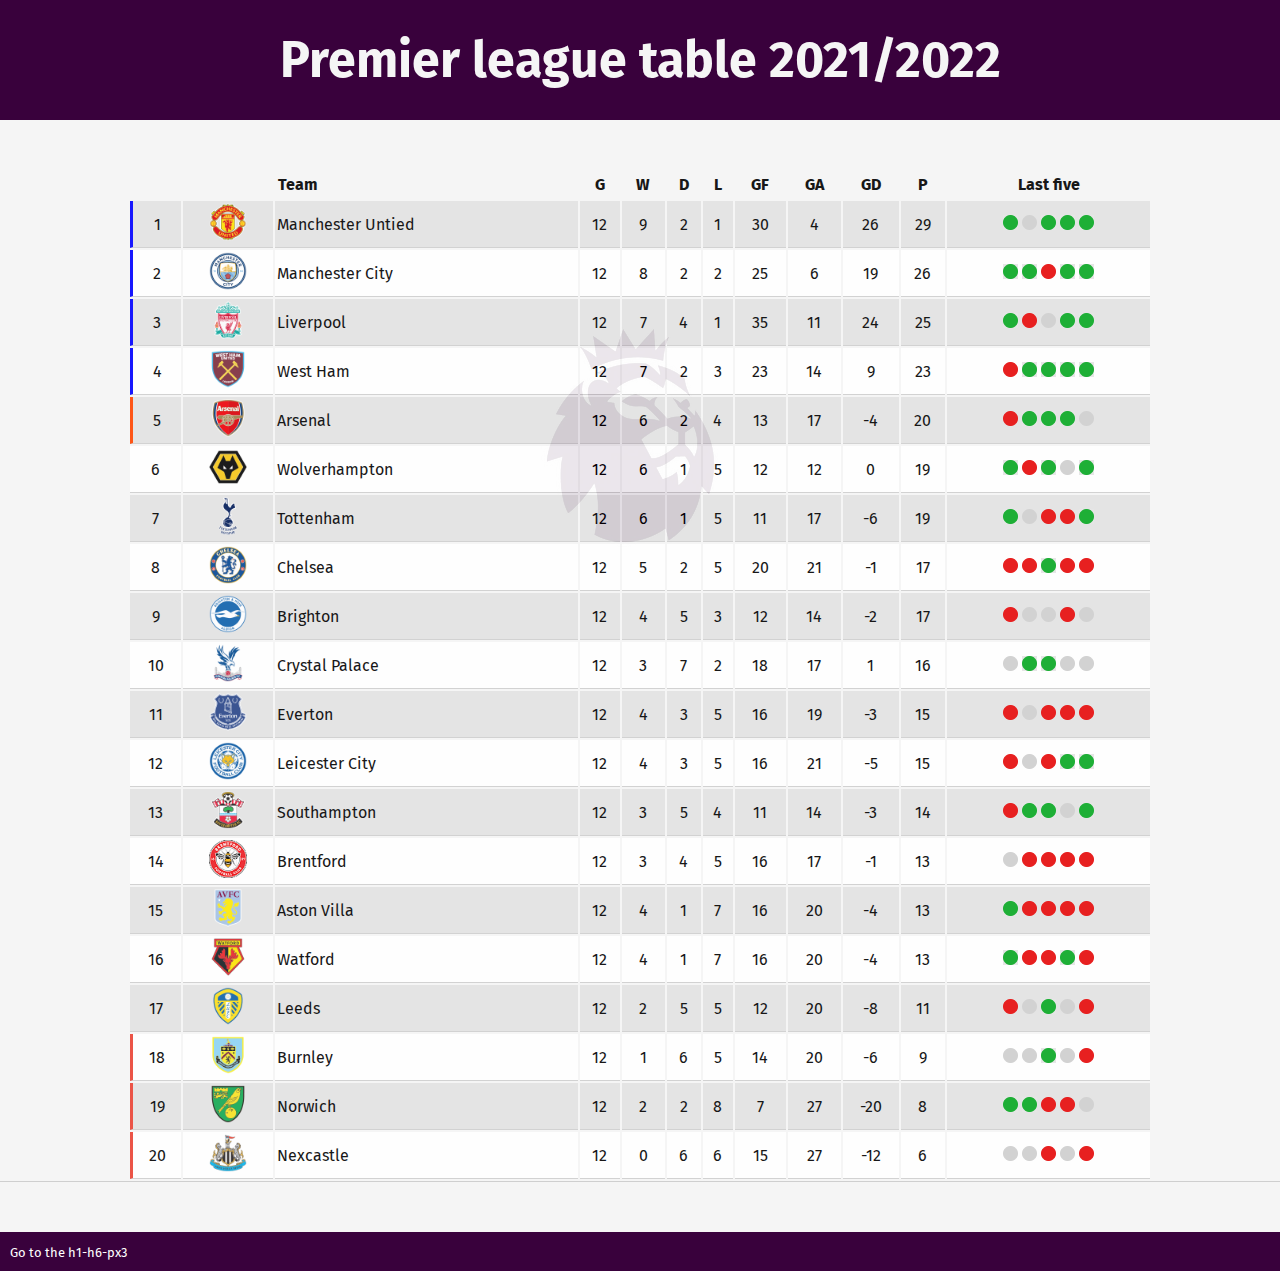
==== index.html @ 0dec02fd "Add files via upload" ====
<!DOCTYPE html>
<html lang="en">
    <head>
        <meta charset="UTF-8">
        <meta http-equiv="X-UA-Compatible" content="IE=edge">
        <meta name="viewport" content="width=device-width, initial-scale=1.0">
        <title>Borders, tables and styles</title>
        <link rel="stylesheet" href="css/style.css">
    </head>
    <!-- Create a webpage in the following format:
    
    1.Display a table with 5 column headings  (ex: th)
    
    Add the table data for 10 rows (ex: td)
    
    2.Give stylings:
    border thickness, border style, border color,
    border radius. Allign the text into center.
    
    Try the below css property:
    tr:nth-child(even/odd) {
      background-color: ********
    }
    
    3. Display h1-h6 headings, 3 paragraphs, give different background color, border styles to each heading and paragraph. -->
<body>
    <header>
        <h1>Premier league table 2021/2022</h1>
    </header>
    <main>
        <div class="table">
            <table>
                <colgroup>
                    <col span="3" style="background-color:red">
                    <col style="background-color:yellow">
                </colgroup>            
                <tr id="toprow">
                    <th></th>
                    <th></th>
                    <th class="team">Team</th>
                    <th>G</th>
                    <th>W</th>
                    <th>D</th>
                    <th>L</th>
                    <th>GF</th>
                    <th>GA</th>
                    <th>GD</th>
                    <th>P</th>
                    <th>Last five</th>
                </tr>
                <tr>
               <tr>
                    <td class="cl">1</td>
                    <td class="logo"><img src="img/logos/mau.png" alt="manchester united logo"></td>
                    <td class="team">Manchester Untied</td>
                    <td>12</td>
                    <td>9</td>
                    <td>2</td>
                    <td>1</td>
                    <td>30</td>
                    <td>4</td>
                    <td>26</td>
                    <td>29</td>
                    <td>
                        <img src="img/win.png" alt="green circle indicating a win"> 
                        <img src="img/draw.png" alt="a gray circle indicating a draw"> 
                        <img src="img/win.png" alt="green circle indicating a win"> 
                        <img src="img/win.png" alt="green circle indicating a win"> 
                        <img src="img/win.png" alt="green circle indicating a win">
                    </td>
                </tr>
                <tr>
                    <td class="cl">2</td>
                    <td class="logo"><img src="img/logos/mac.png" alt="manchester city logo"></td>
                    <td class="team">Manchester City</td>
                    <td>12</td>
                    <td>8</td>
                    <td>2</td>
                    <td>2</td>
                    <td>25</td>
                    <td>6</td>
                    <td>19</td>
                    <td>26</td>
                    <td>
                        <img src="img/win.png" alt="green circle indicating a win">
                        <img src="img/win.png" alt="green circle indicating a win">
                        <img src="img/loss.png" alt="red circle indicating a loss">
                        <img src="img/win.png" alt="green circle indicating a win">
                        <img src="img/win.png" alt="green circle indicating a win">
                    </td>
                </tr>
                <tr>
                    <td class="cl">3</td>
                    <td class="logo"><img src="img/logos/liv.png" alt="liverpool logo"></td>
                    <td class="team">Liverpool</td>
                    <td>12</td>
                    <td>7</td>
                    <td>4</td>
                    <td>1</td>
                    <td>35</td>
                    <td>11</td>
                    <td>24</td>
                    <td>25</td>
                    <td>
                        <img src="img/win.png" alt="green circle indicating a win">
                        <img src="img/loss.png" alt="red circle indicating a loss">
                        <img src="img/draw.png" alt="a gray circle indicating a draw">
                        <img src="img/win.png" alt="green circle indicating a win">
                        <img src="img/win.png" alt="green circle indicating a win">
                    </td>
                </tr>
                <tr>
                    <td class="cl">4</td>
                    <td class="logo"><img src="img/logos/wha.png" alt="west ham logo"></td>
                    <td class="team">West Ham</td>
                    <td>12</td>
                    <td>7</td>
                    <td>2</td>
                    <td>3</td>
                    <td>23</td>
                    <td>14</td>
                    <td>9</td>
                    <td>23</td>
                    <td>
                        <img src="img/loss.png" alt="red circle indicating a loss">
                        <img src="img/win.png" alt="green circle indicating a win">
                        <img src="img/win.png" alt="green circle indicating a win">
                        <img src="img/win.png" alt="green circle indicating a win">
                        <img src="img/win.png" alt="green circle indicating a win">
                    </td>
                </tr>
                <tr>
                    <td class="el">5</td>
                    <td class="logo"><img src="img/logos/ars.png" alt="arsenal logo"></td>
                    <td class="team">Arsenal</td>
                    <td>12</td>
                    <td>6</td>
                    <td>2</td>
                    <td>4</td>
                    <td>13</td>
                    <td>17</td>
                    <td>-4</td>
                    <td>20</td>
                    <td>
                        <img src="img/loss.png" alt="red circle indicating a loss">
                        <img src="img/win.png" alt="green circle indicating a win">
                        <img src="img/win.png" alt="green circle indicating a win">
                        <img src="img/win.png" alt="green circle indicating a win">
                        <img src="img/draw.png" alt="a gray circle indicating a draw">
                    </td>
                </tr>
                <tr>
                    <td>6</td>
                    <td class="logo"><img src="img/logos/wol.png" alt="wolverhampton logo"></td>
                    <td class="team">Wolverhampton</td>
                    <td>12</td>
                    <td>6</td>
                    <td>1</td>
                    <td>5</td>
                    <td>12</td>
                    <td>12</td>
                    <td>0</td>
                    <td>19</td>
                    <td>
                        <img src="img/win.png" alt="green circle indicating a win">
                        <img src="img/loss.png" alt="red circle indicating a loss">
                        <img src="img/win.png" alt="green circle indicating a win">
                        <img src="img/draw.png" alt="a gray circle indicating a draw">
                        <img src="img/win.png" alt="green circle indicating a win">
                    </td>
                </tr>
                <tr>
                    <td>7</td>
                    <td class="logo"><img src="img/logos/tot.png" alt="tottenham logo"></td>
                    <td class="team">Tottenham</td>
                    <td>12</td>
                    <td>6</td>
                    <td>1</td>
                    <td>5</td>
                    <td>11</td>
                    <td>17</td>
                    <td>-6</td>
                    <td>19</td>
                    <td>
                        <img src="img/win.png" alt="green circle indicating a win">
                        <img src="img/draw.png" alt="a gray circle indicating a draw">
                        <img src="img/loss.png" alt="red circle indicating a loss">
                        <img src="img/loss.png" alt="red circle indicating a loss">
                        <img src="img/win.png" alt="green circle indicating a win">
                    </td>
                </tr>
                <tr>
                    <td>8</td>
                    <td class="logo"><img src="img/logos/che.png" alt="chelsea logo"></td>
                    <td class="team">Chelsea</td>
                    <td>12</td>
                    <td>5</td>
                    <td>2</td>
                    <td>5</td>
                    <td>20</td>
                    <td>21</td>
                    <td>-1</td>
                    <td>17</td>
                    <td>
                        <img src="img/loss.png" alt="red circle indicating a loss">
                        <img src="img/loss.png" alt="red circle indicating a loss">
                        <img src="img/win.png" alt="green circle indicating a win">
                        <img src="img/loss.png" alt="red circle indicating a loss">
                        <img src="img/loss.png" alt="red circle indicating a loss">
                    </td>
                </tr>
                <tr>
                    <td>9</td>
                    <td class="logo"><img src="img/logos/bri.png" alt="brighton logo"></td>
                    <td class="team">Brighton</td>
                    <td>12</td>
                    <td>4</td>
                    <td>5</td>
                    <td>3</td>
                    <td>12</td>
                    <td>14</td>
                    <td>-2</td>
                    <td>17</td>
                    <td>
                        <img src="img/loss.png" alt="red circle indicating a loss">
                        <img src="img/draw.png" alt="a gray circle indicating a draw">
                        <img src="img/draw.png" alt="a gray circle indicating a draw">
                        <img src="img/loss.png" alt="red circle indicating a loss">
                        <img src="img/draw.png" alt="a gray circle indicating a draw">
                    </td>
                </tr>
                <tr>
                    <td>10</td>
                    <td class="logo"><img src="img/logos/cpa.png" alt="crystal palace logo"></td>
                    <td class="team">Crystal Palace</td>
                    <td>12</td>
                    <td>3</td>
                    <td>7</td>
                    <td>2</td>
                    <td>18</td>
                    <td>17</td>
                    <td>1</td>
                    <td>16</td>
                    <td>
                        <img src="img/draw.png" alt="a gray circle indicating a draw">
                        <img src="img/win.png" alt="green circle indicating a win">
                        <img src="img/win.png" alt="green circle indicating a win">
                        <img src="img/draw.png" alt="a gray circle indicating a draw">
                        <img src="img/draw.png" alt="a gray circle indicating a draw">
                    </td>
                </tr>
                <tr>
                    <td>11</td>
                    <td class="logo"><img src="img/logos/eve.png" alt="everton logo"></td>
                    <td class="team">Everton</td>
                    <td>12</td>
                    <td>4</td>
                    <td>3</td>
                    <td>5</td>
                    <td>16</td>
                    <td>19</td>
                    <td>-3</td>
                    <td>15</td>
                    <td>
                        <img src="img/loss.png" alt="red circle indicating a loss">
                        <img src="img/draw.png" alt="a gray circle indicating a draw">
                        <img src="img/loss.png" alt="red circle indicating a loss">
                        <img src="img/loss.png" alt="red circle indicating a loss">
                        <img src="img/loss.png" alt="red circle indicating a loss">
                    </td>
                </tr>
                <tr>
                    <td>12</td>
                    <td class="logo"><img src="img/logos/lei.png" alt="leicester logo"></td>
                    <td class="team">Leicester City</td>
                    <td>12</td>
                    <td>4</td>
                    <td>3</td>
                    <td>5</td>
                    <td>16</td>
                    <td>21</td>
                    <td>-5</td>
                    <td>15</td>
                    <td>
                        <img src="img/loss.png" alt="red circle indicating a loss">
                        <img src="img/draw.png" alt="a gray circle indicating a draw">
                        <img src="img/loss.png" alt="red circle indicating a loss">
                        <img src="img/win.png" alt="green circle indicating a win">
                        <img src="img/win.png" alt="green circle indicating a win">
                    </td>
                </tr>
                <tr>
                    <td>13</td>
                    <td class="logo"><img src="img/logos/sou.png" alt="southampton logo"></td>
                    <td class="team">Southampton</td>
                    <td>12</td>
                    <td>3</td>
                    <td>5</td>
                    <td>4</td>
                    <td>11</td>
                    <td>14</td>
                    <td>-3</td>
                    <td>14</td>
                    <td>
                        <img src="img/loss.png" alt="red circle indicating a loss">
                        <img src="img/win.png" alt="green circle indicating a win">
                        <img src="img/win.png" alt="green circle indicating a win">
                        <img src="img/draw.png" alt="a gray circle indicating a draw">
                        <img src="img/win.png" alt="green circle indicating a win">
                    </td>
                </tr>
                <tr>
                    <td>14</td>
                    <td class="logo"><img src="img/logos/bre.png" alt="brentford logo"></td>
                    <td class="team">Brentford</td>
                    <td>12</td>
                    <td>3</td>
                    <td>4</td>
                    <td>5</td>
                    <td>16</td>
                    <td>17</td>
                    <td>-1</td>
                    <td>13</td>
                    <td>
                        <img src="img/draw.png" alt="a gray circle indicating a draw">
                        <img src="img/loss.png" alt="red circle indicating a loss">
                        <img src="img/loss.png" alt="red circle indicating a loss">
                        <img src="img/loss.png" alt="red circle indicating a loss">
                        <img src="img/loss.png" alt="red circle indicating a loss">
                    </td>
                </tr>
                <tr>
                    <td>15</td>
                    <td class="logo"><img src="img/logos/avi.png" alt="aston villa logo"></td>
                    <td class="team">Aston Villa</td>
                    <td>12</td>
                    <td>4</td>
                    <td>1</td>
                    <td>7</td>
                    <td>16</td>
                    <td>20</td>
                    <td>-4</td>
                    <td>13</td>
                    <td>
                        <img src="img/win.png" alt="green circle indicating a win">
                        <img src="img/loss.png" alt="red circle indicating a loss">
                        <img src="img/loss.png" alt="red circle indicating a loss">
                        <img src="img/loss.png" alt="red circle indicating a loss">
                        <img src="img/loss.png" alt="red circle indicating a loss">
                    </td>
                </tr>
                <tr>
                    <td>16</td>
                    <td class="logo"><img src="img/logos/wat.png" alt="watford logo"></td>
                    <td class="team">Watford</td>
                    <td>12</td>
                    <td>4</td>
                    <td>1</td>
                    <td>7</td>
                    <td>16</td>
                    <td>20</td>
                    <td>-4</td>
                    <td>13</td>
                    <td>
                        <img src="img/win.png" alt="green circle indicating a win">
                        <img src="img/loss.png" alt="red circle indicating a loss">
                        <img src="img/loss.png" alt="red circle indicating a loss">
                        <img src="img/win.png" alt="green circle indicating a win">
                        <img src="img/loss.png" alt="red circle indicating a loss">
                    </td>
                </tr>
                <tr>
                    <td>17</td>
                    <td class="logo"><img src="img/logos/lee.png" alt="leeds logo"></td>
                    <td class="team">Leeds</td>
                    <td>12</td>
                    <td>2</td>
                    <td>5</td>
                    <td>5</td>
                    <td>12</td>
                    <td>20</td>
                    <td>-8</td>
                    <td>11</td>
                    <td>
                        <img src="img/loss.png" alt="red circle indicating a loss">
                        <img src="img/draw.png" alt="a gray circle indicating a draw">
                        <img src="img/win.png" alt="green circle indicating a win">
                        <img src="img/draw.png" alt="a gray circle indicating a draw">
                        <img src="img/loss.png" alt="red circle indicating a loss">
                    </td>
                </tr>
                <tr>
                    <td class="championship">18</td>
                    <td class="logo"><img src="img/logos/bur.png" alt="burnley logo"></td>
                    <td class="team">Burnley</td>
                    <td>12</td>
                    <td>1</td>
                    <td>6</td>
                    <td>5</td>
                    <td>14</td>
                    <td>20</td>
                    <td>-6</td>
                    <td>9</td>
                    <td>
                        <img src="img/draw.png" alt="a gray circle indicating a draw">
                        <img src="img/draw.png" alt="a gray circle indicating a draw">
                        <img src="img/win.png" alt="green circle indicating a win">
                        <img src="img/draw.png" alt="a gray circle indicating a draw">
                        <img src="img/loss.png" alt="red circle indicating a loss">
                    </td>
                </tr>
                <tr>
                    <td class="championship">19</td>
                    <td class="logo"><img src="img/logos/nor.png" alt="norwich logo"></td>
                    <td class="team">Norwich</td>
                    <td>12</td>
                    <td>2</td>
                    <td>2</td>
                    <td>8</td>
                    <td>7</td>
                    <td>27</td>
                    <td>-20</td>
                    <td>8</td>
                    <td>
                        <img src="img/win.png" alt="green circle indicating a win">
                        <img src="img/win.png" alt="green circle indicating a win">
                        <img src="img/loss.png" alt="red circle indicating a loss">
                        <img src="img/loss.png" alt="red circle indicating a loss">
                        <img src="img/draw.png" alt="a gray circle indicating a draw">
                    </td>
                </tr>
                <tr>
                    <td class="championship">20</td>
                    <td class="logo"><img src="img/logos/new.png" alt="newcastle logo"></td>
                    <td class="team">Nexcastle</td>
                    <td>12</td>
                    <td>0</td>
                    <td>6</td>
                    <td>6</td>
                    <td>15</td>
                    <td>27</td>
                    <td>-12</td>
                    <td>6</td>
                    <td>
                        <img src="img/draw.png" alt="a gray circle indicating a draw">
                        <img src="img/draw.png" alt="a gray circle indicating a draw">
                        <img src="img/loss.png" alt="red circle indicating a loss">
                        <img src="img/draw.png" alt="a gray circle indicating a draw">
                        <img src="img/loss.png" alt="red circle indicating a loss">
                    </td>
                </tr>            
            </table>
        </div> <!--Closing table div-->
    </main>
    <footer>
        <ul>
            <li>
                <p><a href="h1-h6-3xp.html">Go to the h1-h6-px3</a></p>
            </li>
        </ul>
    </footer>
</body>
</html>
---- css/style.css ----
@import url('https://fonts.googleapis.com/css2?family=Fira+Sans:wght@300&display=swap');
body{
    background-color: #f5f5f5;
    margin: 0px;
    font-family: 'Fira Sans', sans-serif;
}
header {
    background-color: #39013C;
    color: white;
    width: 100%;
    margin-bottom: 50px;
}
main {
    background-image:url("../img/logos/pl.png");
    background-position: center;
    background-attachment: fixed;
    background-repeat: no-repeat;
    
}
footer {
    background-color: #39013C;
    color: white;
    width: 100%;
    margin-top: 50px;
}
footer ul {
    margin-bottom: 0px;
    padding: 10px;
}
h1 {
    font-size: 50px;
    margin-top: 0px;
    padding: 30px;
    text-align: center;
    vertical-align: center;
    color:#f5f5f5;
}
table {
    margin: auto;
    width: 80%;
    opacity: 0.9;
    background-color: #f5f5f5;
}
th {
    vertical-align: text-bottom;
    padding: 3px;
    border: none;
    background-color: #f5f5f5;
}
td {
    padding: 2px; 
}
tr:nth-child(even) {
    background-color: white;
}
tr:nth-child(odd) {
    background-color: #e3e3e3;
}
a:link {
    font-size: 13px;
    color: white;
    text-decoration: none;
}

a:visited {
    color: white;
    text-decoration: none;
}

a:hover {
    color: #e3e3e3;
    text-decoration: underline;
}

a:active {
    font-size: 12px;
    text-decoration: none;
}
li p {
    margin: auto;
}

/* Classes */
.header {
    display: flex;
    text-align: center;
    vertical-align: center;
}
.logo img{
    width: 38px;
    height: 38px;
}
.rank {
    padding-left: 2px;
}
.cl {
    border-left: 3px solid blue;
}
.el {
    border-left: 3px solid orangered;
}
.championship {
    border-left: 3px solid #EA4335;
}
.table, tr, td {
    text-align: center;
    border-bottom: 1px solid #cfcfcf;
}
.team {
    text-align: left;
}
/* h1-h6-3xp stuff */
.body {
    background-color: #C68642;
    opacity: 0.5;
}
.container {
    display: flex;
}
.container h1 {
    border: 5px solid black;
    border-radius: 25px 50px;
    color: black;
    background-color: rgb(189, 25, 25);
}
.container h2 {
    border: 5px groove red;
    border-radius: 40px 20px;
    background-color: black;
    color: white;
}
.container h3 {
    border: 5px inset yellow;
    border-radius: 20px;
    background-color: maroon;
    color: white;
    text-align: right;
}
.container h4 {
    border: 10px dotted green;
    border-radius: 50px 20px;
    background-color: blanchedalmond
}
.container h5 {
    border: 10px double blue;
    background-color: yellowgreen
}
.container h6 {
    border: 5px dashed purple;
    border-radius: 32px;
    background-color: red;
    color: yellow;
}
#p1 {
    background-color:peru;
    margin: 50px;
    padding: 20px;
    border: 7px ridge blue;
}
#p2 {
    background-color:olivedrab;
    color:mediumseagreen;
    border-radius: 30px 60px;
    border: 4px double yellow;
}
#p3 {
    background-color:lightsteelblue;
    color:lightcyan;
    border-radius: 60px 30px;
    border: 2px hidden black;
}
/* border thickness, border style, border color,
    border radius. Allign the text into center. */
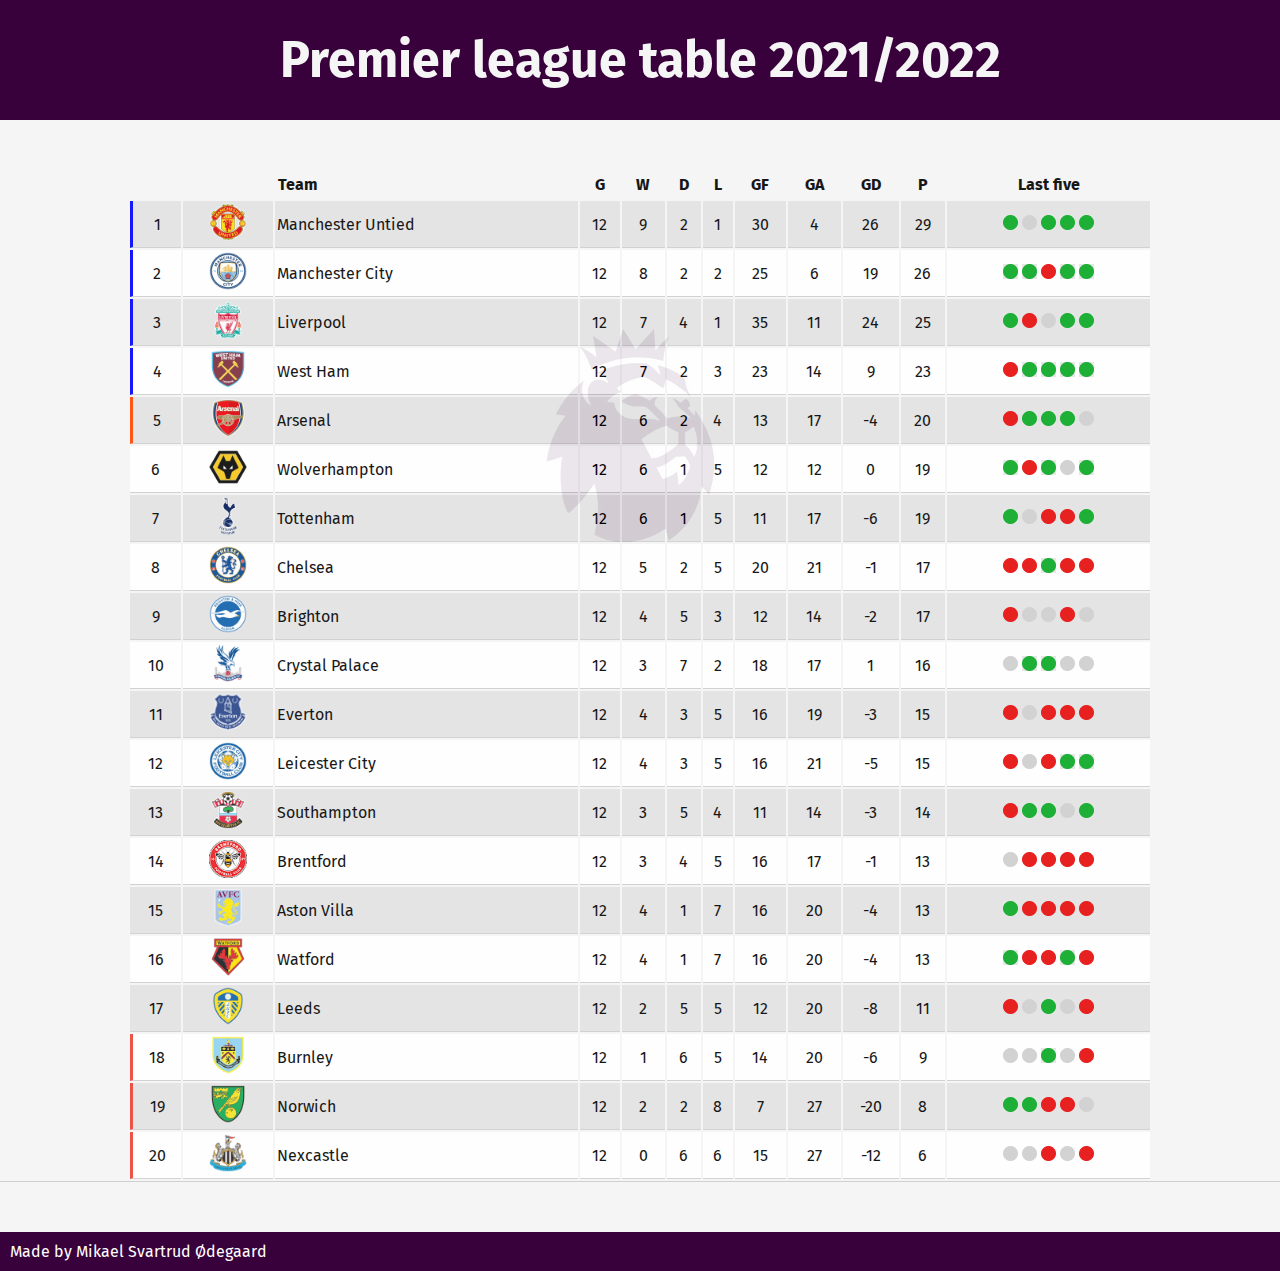
==== commit ac1a01d8: "removed h1 link" ====
--- a/index.html
+++ b/index.html
@@ -455,9 +455,9 @@
     <footer>
         <ul>
             <li>
-                <p><a href="h1-h6-3xp.html">Go to the h1-h6-px3</a></p>
+                <p>Made by Mikael Svartrud Ødegaard</p>
             </li>
         </ul>
     </footer>
 </body>
-</html>+</html>
--- a/css/style.css
+++ b/css/style.css
@@ -109,65 +109,4 @@
 .team {
     text-align: left;
 }
-/* h1-h6-3xp stuff */
-.body {
-    background-color: #C68642;
-    opacity: 0.5;
-}
-.container {
-    display: flex;
-}
-.container h1 {
-    border: 5px solid black;
-    border-radius: 25px 50px;
-    color: black;
-    background-color: rgb(189, 25, 25);
-}
-.container h2 {
-    border: 5px groove red;
-    border-radius: 40px 20px;
-    background-color: black;
-    color: white;
-}
-.container h3 {
-    border: 5px inset yellow;
-    border-radius: 20px;
-    background-color: maroon;
-    color: white;
-    text-align: right;
-}
-.container h4 {
-    border: 10px dotted green;
-    border-radius: 50px 20px;
-    background-color: blanchedalmond
-}
-.container h5 {
-    border: 10px double blue;
-    background-color: yellowgreen
-}
-.container h6 {
-    border: 5px dashed purple;
-    border-radius: 32px;
-    background-color: red;
-    color: yellow;
-}
-#p1 {
-    background-color:peru;
-    margin: 50px;
-    padding: 20px;
-    border: 7px ridge blue;
-}
-#p2 {
-    background-color:olivedrab;
-    color:mediumseagreen;
-    border-radius: 30px 60px;
-    border: 4px double yellow;
-}
-#p3 {
-    background-color:lightsteelblue;
-    color:lightcyan;
-    border-radius: 60px 30px;
-    border: 2px hidden black;
-}
-/* border thickness, border style, border color,
-    border radius. Allign the text into center. */+
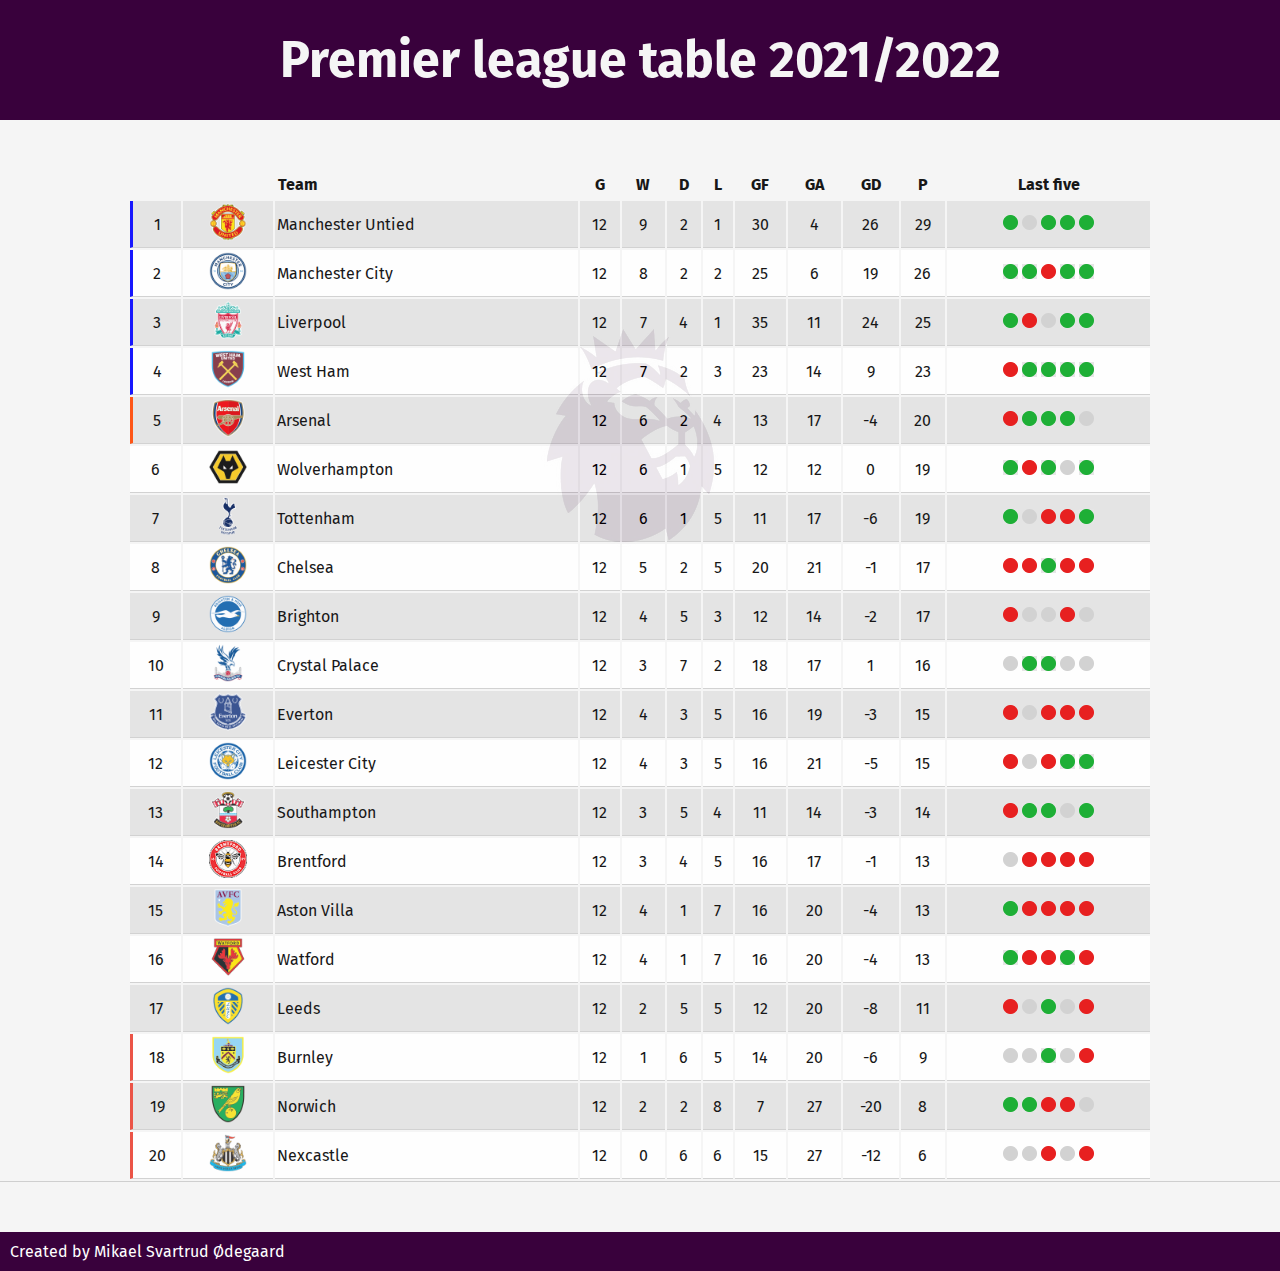
==== commit fdf192cf: "Changed "made by" to "created by"" ====
--- a/index.html
+++ b/index.html
@@ -455,7 +455,7 @@
     <footer>
         <ul>
             <li>
-                <p>Made by Mikael Svartrud Ødegaard</p>
+                <p>Created by Mikael Svartrud Ødegaard</p>
             </li>
         </ul>
     </footer>
